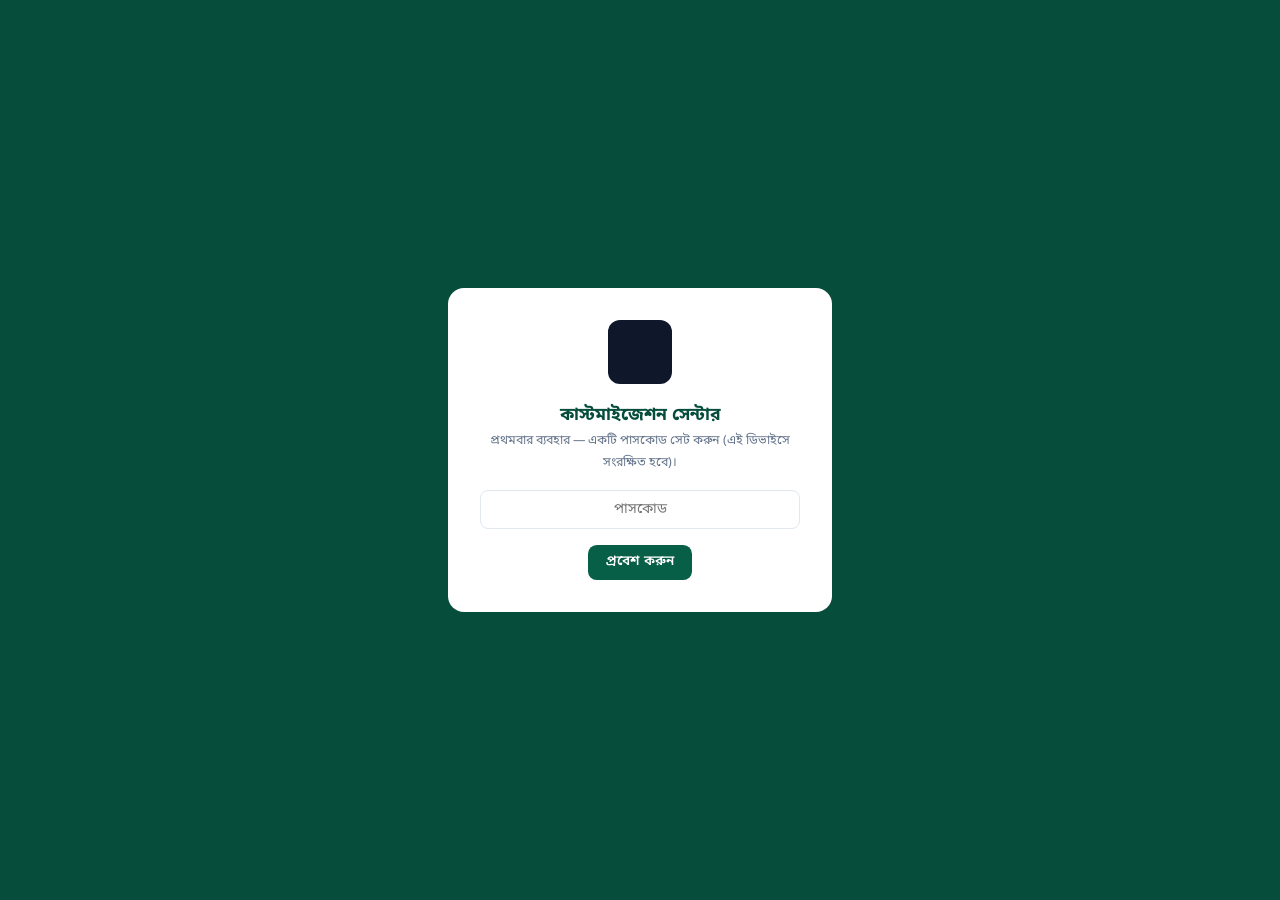
==== admin.html @ cf7f98fd "Update admin.html preview query param for automated testing & gate icon fix" ====
<!doctype html>
<html lang="bn">
<head>
  <meta charset="utf-8" />
  <meta name="viewport" content="width=device-width, initial-scale=1" />
  <meta name="robots" content="noindex, nofollow, noarchive" />
  <title>কাস্টমাইজেশন সেন্টার — বাংলা নিউজ এডিশন</title>
  <link rel="manifest" href="admin-manifest.json" />
  <link rel="apple-touch-icon" href="images/admin-icon.png" />
  <meta name="apple-mobile-web-app-capable" content="yes" />
  <meta name="apple-mobile-web-app-status-bar-style" content="black-translucent" />
  <link rel="icon" href="images/admin-icon.png" />
  <meta name="theme-color" content="#0f172a" />
  <link rel="preconnect" href="https://fonts.googleapis.com" />
  <link rel="preconnect" href="https://fonts.gstatic.com" crossorigin />
  <link href="https://fonts.googleapis.com/css2?family=Noto+Sans+Bengali:wght@400;500;600;700&display=swap" rel="stylesheet" />
  <!-- Google Analytics 4 (GA4) -->
  <script async src="https://www.googletagmanager.com/gtag/js?id=G-XXXXXXXXXX"></script>
  <script>
    window.dataLayer = window.dataLayer || [];
    function gtag(){dataLayer.push(arguments);}
    gtag('js', new Date());
    gtag('config', 'G-XXXXXXXXXX');
  </script>
  <style>
    :root { --g9:#064e3b; --g8:#065f46; --g7:#047857; --g1:#d1fae5; --red:#dc2626; --s9:#0f172a; --s6:#475569; --s5:#64748b; --s2:#e2e8f0; --bg:#f5f5f4; }
    * { margin:0; padding:0; box-sizing:border-box; font-family:"Noto Sans Bengali",sans-serif; }
    body { background:var(--bg); color:var(--s9); min-height:100vh; }
    .hidden { display:none !important; }
    .container { max-width:64rem; margin:0 auto; padding:0 1rem; }
    header { background:var(--g9); color:#fff; padding:.9rem 0; position:sticky; top:0; z-index:10; box-shadow:0 2px 8px rgba(0,0,0,.2); }
    header .container { display:flex; justify-content:space-between; align-items:center; gap:.5rem; }
    header h1 { font-size:1.05rem; }
    header .sub { font-size:.68rem; color:var(--g1); }
    .tabs { display:flex; gap:.4rem; background:var(--g8); padding:.4rem 0; position:sticky; top:52px; z-index:9; overflow-x:auto; }
    .tabs .container { display:flex; gap:.4rem; }
    .tabs button { background:transparent; color:#d1fae5; border:0; padding:.45rem .9rem; border-radius:.5rem; font-size:.85rem; cursor:pointer; white-space:nowrap; }
    .tabs button.on { background:#fff; color:var(--g9); font-weight:700; }
    main { padding:1.2rem 0 4rem; }
    .panel { background:#fff; border:1px solid var(--s2); border-radius:.9rem; padding:1.2rem; margin-bottom:1.2rem; }
    .panel h2 { font-size:1rem; color:var(--g9); margin-bottom:.9rem; display:flex; align-items:center; gap:.5rem; }
    .panel h2::before { content:""; width:5px; height:16px; border-radius:3px; background:var(--red); }
    label { display:block; font-size:.78rem; font-weight:600; color:var(--s6); margin:.7rem 0 .25rem; }
    input, select, textarea { width:100%; border:1px solid var(--s2); border-radius:.5rem; padding:.55rem .7rem; font-size:.88rem; background:#fff; }
    textarea { min-height:110px; resize:vertical; line-height:1.9; }
    input:focus, select:focus, textarea:focus { outline:2px solid var(--g7); border-color:transparent; }
    .row { display:grid; gap:.8rem; }
    @media (min-width:640px){ .row.c2{grid-template-columns:1fr 1fr;} .row.c3{grid-template-columns:1fr 1fr 1fr;} }
    .btn { display:inline-block; background:var(--g8); color:#fff; border:0; border-radius:.55rem; padding:.55rem 1.1rem; font-size:.85rem; font-weight:600; cursor:pointer; }
    .btn:hover { background:var(--g7); }
    .btn.ghost { background:#fff; color:var(--g8); border:1px solid var(--s2); }
    .btn.danger { background:var(--red); }
    .btn.sm { padding:.3rem .7rem; font-size:.75rem; }
    .btnrow { display:flex; flex-wrap:wrap; gap:.6rem; margin-top:1rem; }
    .list { display:grid; gap:.7rem; margin-top:1rem; }
    .item { border:1px solid var(--s2); border-radius:.7rem; padding:.8rem; display:flex; justify-content:space-between; align-items:center; gap:.8rem; }
    .item .info { min-width:0; }
    .item .info b { font-size:.88rem; display:block; overflow:hidden; text-overflow:ellipsis; white-space:nowrap; }
    .item .info span { font-size:.72rem; color:var(--s5); }
    .item .acts { display:flex; gap:.4rem; flex-shrink:0; }
    .pill { display:inline-block; font-size:.65rem; padding:.1rem .5rem; border-radius:99px; background:var(--g1); color:var(--g9); font-weight:600; }
    .pill.off { background:#fee2e2; color:#991b1b; }
    .note { background:#fffbeb; border:1px solid #fde68a; color:#92400e; font-size:.78rem; border-radius:.6rem; padding:.7rem .9rem; line-height:1.8; margin-top:.8rem; }
    .ok-note { background:var(--g1); border:1px solid #a7f3d0; color:var(--g9); }
    .toast { position:fixed; bottom:1rem; left:50%; transform:translateX(-50%); background:var(--s9); color:#fff; padding:.6rem 1.2rem; border-radius:.6rem; font-size:.85rem; z-index:99; transition:opacity .3s; opacity:0; pointer-events:none; }
    .toast.show { opacity:1; }
    /* গেট */
    #gate { position:fixed; inset:0; background:var(--g9); display:flex; align-items:center; justify-content:center; z-index:100; padding:1rem; }
    #gate .card { background:#fff; border-radius:1rem; padding:2rem; width:100%; max-width:24rem; text-align:center; }
    #gate img { width:64px; height:64px; border-radius:14px; margin:0 auto .8rem; }
    #gate h2 { color:var(--g9); font-size:1.1rem; margin-bottom:.3rem; }
    #gate p { font-size:.78rem; color:var(--s5); margin-bottom:1rem; line-height:1.7; }
    #gate input { text-align:center; }
    code { background:#f1f5f9; padding:.1rem .35rem; border-radius:.25rem; font-size:.8em; word-break:break-all; }
  </style>
</head>
<body>

<!-- ── পাসকোড গেট ── -->
<div id="gate">
  <div class="card">
    <img src="images/admin-icon.png" alt="BNE Admin" style="width:64px;height:64px;border-radius:12px;margin-bottom:0.8rem;" />
    <h2 id="gate-title">কাস্টমাইজেশন সেন্টার</h2>
    <p id="gate-msg">প্রথমবার ব্যবহার — একটি পাসকোড সেট করুন (এই ডিভাইসে সংরক্ষিত হবে)।</p>
    <input type="password" id="gate-pass" placeholder="পাসকোড" autocomplete="off" />
    <div class="btnrow" style="justify-content:center">
      <button class="btn" id="gate-btn">প্রবেশ করুন</button>
    </div>
  </div>
</div>

<div id="shell" class="hidden">
  <header>
    <div class="container">
      <div>
        <h1>⚙️ কাস্টমাইজেশন সেন্টার (PWA)</h1>
        <div class="sub">বাংলা নিউজ এডিশন — স্মার্ট অ্যাডমিন কন্ট্রোল</div>
      </div>
      <div style="display:flex;gap:0.5rem;align-items:center;flex-wrap:wrap;">
        <div id="pwa-status" style="padding:6px 12px;font-weight:700;border-radius:8px;background:#1e293b;color:#94a3b8;font-size:0.8rem;display:inline-flex;align-items:center;gap:6px;box-shadow:0 2px 4px rgba(0,0,0,0.1);">🔍 Checking PWA Status…</div>
        <button id="pwa-install-btn" class="btn sm" style="display:none;background:#2563eb;color:#fff;font-weight:700;" onclick="triggerPwaInstall()">📲 অ্যাপ ইনস্টল করুন</button>
        <button class="btn sm" style="background:#047857;" onclick="openQrModal()">📱 Share (QR)</button>
        <button class="btn ghost sm" id="btn-lock">🔒 লক</button>
      </div>
    </div>
  </header>

  <nav class="tabs"><div class="container">
    <button data-tab="news" class="on">📰 নিজস্ব সংবাদ</button>
    <button data-tab="ads">📢 বিজ্ঞাপন</button>
    <button data-tab="sync">☁️ প্রকাশ ও সিংক</button>
    <button data-tab="help">❓ গাইড</button>
  </div></nav>

  <main class="container">

    <!-- ═══ ট্যাব: নিজস্ব সংবাদ ═══ -->
    <section id="tab-news">
      <div class="panel">
        <h2 id="news-form-title">নতুন সংবাদ লিখুন</h2>
        <input type="hidden" id="n-id" />
        <label>শিরোনাম *</label>
        <input id="n-title" placeholder="সংবাদের শিরোনাম" />
        <div class="row c3">
          <div><label>বিভাগ</label>
            <select id="n-cat">
              <option>জাতীয়</option><option>আন্তর্জাতিক</option><option>রাজনীতি</option><option>অর্থনীতি</option>
              <option>খেলা</option><option>বিনোদন</option><option>প্রযুক্তি</option><option>স্বাস্থ্য</option>
              <option>প্রবাস</option><option>প্রবাস বাংলা নিউজ</option>
            </select>
          </div>
          <div><label>ছবির URL (ঐচ্ছিক)</label><input id="n-img" placeholder="https://…jpg" /></div>
          <div><label>প্রধান শিরোনাম?</label>
            <select id="n-lead"><option value="">না</option><option value="1">হ্যাঁ — হোমপেজের লিড হবে</option></select>
          </div>
        </div>
        <label>সংবাদের বডি * (প্রতি প্যারা নতুন লাইনে)</label>
        <textarea id="n-body" placeholder="প্রথম প্যারা…&#10;&#10;দ্বিতীয় প্যারা…"></textarea>
        <div class="btnrow">
          <button class="btn" id="n-save">💾 সংরক্ষণ</button>
          <button class="btn ghost" id="n-reset">নতুন ফর্ম</button>
        </div>
      </div>
      <div class="panel"><h2>প্রকাশিত নিজস্ব সংবাদ</h2><div class="list" id="news-list"></div></div>
    </section>

    <!-- ═══ ট্যাব: বিজ্ঞাপন ═══ -->
    <section id="tab-ads" class="hidden">
      <div class="panel">
        <h2 id="ad-form-title">নতুন বিজ্ঞাপন / নিয়োগ ব্যানার</h2>
        <input type="hidden" id="a-id" />
        <div class="row c3">
          <div><label>ধরন</label>
            <select id="a-type">
              <option value="youtube">ইউটিউব ভিডিও</option>
              <option value="image">ইমেজ ব্যানার</option>
              <option value="html">কাস্টম HTML</option>
            </select>
          </div>
          <div><label>অবস্থান (স্লট)</label>
            <select id="a-slot">
              <option value="home_top">হোম — হিরোর নিচে</option>
              <option value="home_middle">হোম — মাঝামাঝি</option>
              <option value="probashi_hub">প্রবাস বাংলা নিউজ ডেস্ক — ব্যানার ও বিশেষ নিয়োগ বিজ্ঞপ্তি</option>
              <option value="article_sidebar">আর্টিকেল — সাইডবার</option>
              <option value="article_bottom">আর্টিকেল — শেষে</option>
            </select>
          </div>
          <div><label>সক্রিয়?</label>
            <select id="a-on"><option value="1">হ্যাঁ</option><option value="">না (ড্রাফট)</option></select>
          </div>
        </div>
        <label>শিরোনাম / ক্যাপশন (ঐচ্ছিক)</label>
        <input id="a-title" placeholder="যেমন: আমাদের ইউটিউব চ্যানেল" />
        <div id="a-f-youtube"><label>ইউটিউব লিংক *</label><input id="a-yt" placeholder="https://www.youtube.com/watch?v=… বা https://youtu.be/…" /></div>
        <div id="a-f-image" class="hidden">
          <label>ব্যানার ছবির URL *</label><input id="a-img" placeholder="https://…jpg/png" />
          <label>ক্লিকে যাবে (লিংক, ঐচ্ছিক)</label><input id="a-link" placeholder="https://…" />
        </div>
        <div id="a-f-html" class="hidden"><label>HTML কোড / গুগল এডসেন্স ইউনিট *</label><textarea id="a-html" placeholder="<script async src='https://pagead2.googlesyndication.com/pagead/js/adsbygoogle.js'></script>..."></textarea></div>
        <div class="note ok-note">
          💡 <b>গুগল এডসেন্স ও প্রবাসী নিয়োগ বিজ্ঞপ্তি ব্যবহারের নিয়ম:</b><br>
          • <b>গুগল এডসেন্স</b>: 'কাস্টম HTML' সিলেক্ট করে আপনার এডসেন্স কোড বক্সে পেস্ট করুন।<br>
          • <b>প্রবাসী নিয়োগ ব্যানার</b>: 'ইমেজ ব্যানার' সিলেক্ট করে অবস্থান 'প্রবাস বাংলা নিউজ ডেস্ক — ব্যানার ও বিশেষ নিয়োগ বিজ্ঞপ্তি' নির্বাচন করুন।
        </div>
        <div class="btnrow">
          <button class="btn" id="a-save">💾 সংরক্ষণ</button>
          <button class="btn ghost" id="a-reset">নতুন ফর্ম</button>
        </div>
      </div>
      <div class="panel"><h2>বিজ্ঞাপন ও নিয়োগ বিজ্ঞপ্তি তালিকা</h2><div class="list" id="ads-list"></div></div>
    </section>

    <!-- ═══ ট্যাব: প্রকাশ ও সিংক ═══ -->
    <section id="tab-sync" class="hidden">
      <div class="panel">
        <h2>১️⃣ লোকাল প্রিভিউ (তাৎক্ষণিক, এই ব্রাউজারে)</h2>
        <p style="font-size:.8rem;color:var(--s6);line-height:1.8">সেভ করলে এই ব্রাউজারে সাইট খুললে সাথে সাথে পরিবর্তন দেখা যাবে — লাইভ প্রকাশের আগে যাচাই করার জন্য।</p>
        <div class="btnrow">
          <button class="btn" id="btn-preview">👁️ প্রিভিউ সেভ করুন</button>
          <a class="btn ghost" href="index.html" target="_blank">সাইট খুলুন</a>
          <button class="btn ghost" id="btn-preview-clear">প্রিভিউ মুছুন</button>
        </div>
      </div>
      <div class="panel">
        <h2>২️⃣ লাইভ প্রকাশ — সব ভিজিটরের জন্য</h2>
        <label>ব্যাকএন্ড</label>
        <select id="s-backend">
          <option value="github_api">GitHub Direct REST API (Repo Commit & Netlify Auto-Build)</option>
          <option value="gist">GitHub Gist (ফ্রি)</option>
          <option value="jsonbin">JSONBin.io (ফ্রি)</option>
        </select>
        <div id="s-f-github_api">
          <label>GitHub Repository (Owner/Repo)</label>
          <input id="s-gh-repo" placeholder="oumaboy93-alt/bangla-news-edition" value="oumaboy93-alt/bangla-news-edition" />
          <label>GitHub Personal Access Token (PAT) *</label>
          <input type="password" id="s-gh-token" placeholder="ghp_… বা github_pat_…" />
          <div class="note">GitHub → Settings → Developer settings → Personal access tokens → <b>repo স্কোপ</b> দিয়ে টোকেন বানান। প্রকাশের সাথে সাথে <code>data/bne-config.json</code> ফাইলে সরাসরি কমিট হবে এবং Netlify স্বয়ংক্রিয়ভাবে লাইভ আপডেট করবে। টোকেন শুধুই আপনার ডিভাইসে সুরক্ষিত থাকবে।</div>
        </div>
        <div id="s-f-gist" class="hidden">
          <label>Gist ID</label><input id="s-gist-id" placeholder="যেমন: a1b2c3d4e5…" />
          <label>GitHub Token (শুধু gist স্কোপ)</label><input type="password" id="s-gist-token" placeholder="ghp_… বা github_pat_…" />
          <div class="note">GitHub → Settings → Developer settings → Personal access tokens → <b>শুধু gist স্কোপ</b> দিয়ে টোকেন বানান। এরপর gist.github.com-এ <code>azadi-config.json</code> নামে একটি <b>public</b> gist তৈরি করে তার ID এখানে দিন। টোকেন শুধু এই ডিভাইসের localStorage-এ থাকে — কনফিগে কখনো প্রকাশ হয় না।</div>
        </div>
        <div id="s-f-jsonbin" class="hidden">
          <label>Bin ID</label><input id="s-bin-id" placeholder="যেমন: 66a1b2…" />
          <label>X-Master-Key</label><input type="password" id="s-bin-key" placeholder="$2a$10$…" />
          <div class="note">jsonbin.io-তে ফ্রি অ্যাকাউন্ট খুলে একটি <b>public bin</b> বানান — Bin ID ও Master Key এখানে দিন।</div>
        </div>
        <div class="btnrow">
          <button class="btn" id="btn-publish">🚀 লাইভ প্রকাশ করুন</button>
          <button class="btn ghost" id="btn-pull">⬇️ রিমোট থেকে লোড</button>
        </div>
        <div id="pub-result" class="note ok-note hidden"></div>
      </div>
      <div class="panel">
        <h2>৩️⃣ ব্যাকআপ</h2>
        <div class="btnrow">
          <button class="btn ghost" id="btn-export">⬇️ এক্সপোর্ট (JSON)</button>
          <button class="btn ghost" id="btn-import">⬆️ ইমপোর্ট</button>
          <input type="file" id="import-file" accept="application/json" class="hidden" />
          <button class="btn danger" id="btn-wipe">সব ড্রাফট মুছুন</button>
        </div>
      </div>
    </section>

    <!-- ═══ ট্যাব: গাইড ═══ -->
    <section id="tab-help" class="hidden">
      <div class="panel">
        <h2>কীভাবে কাজ করে</h2>
        <div style="font-size:.85rem;line-height:2;color:var(--s6)">
          <p><b>🔐 গোপন প্রবেশপথ:</b> লাইভ সাইটের ফুটারে <b>© সালের লেখায় পরপর ৭ বার ট্যাপ</b> করলে এই প্যানেল খুলবে। সাইটের কোথাও এর কোনো দৃশ্যমান লিংক নেই, সার্চ ইঞ্জিনেও ইনডেক্স হয় না (noindex)।</p>
          <p><b>📱 মোবাইল অ্যাপ:</b> ডিপ্লয় করা সাইটে <code>/admin.html</code> খুলে ব্রাউজার মেনু থেকে <b>"Add to Home Screen"</b> দিলে এটি আলাদা অ্যাপ হিসেবে ইন্সটল হবে — শুধু আপনার ফোনে।</p>
          <p><b>🔄 প্রকাশ-প্রবাহ:</b> সংবাদ/বিজ্ঞাপন লিখুন → "লোকাল প্রিভিউ" দিয়ে যাচাই → "লাইভ প্রকাশ" চাপুন → কনফিগ Gist/JSONBin-এ আপলোড হয় → প্রতিটি ভিজিটরের ব্রাউজার পেজ লোডের সময় সেই কনফিগ পড়ে নেয়। <b>সাইট রি-ডিপ্লয় লাগে না।</b></p>
          <p><b>⚙️ প্রথম সেটআপ (একবারই):</b> প্রথম প্রকাশের পর নিচে যে পাবলিক রিড URL পাবেন সেটি <code>site-config.js</code> ফাইলের <code>remoteConfigUrl</code>-এ বসিয়ে একবার ডিপ্লয় করুন।</p>
          <p><b>🛡️ নিরাপত্তা সত্য:</b> পাসকোড-গেট শুধু আড়াল; আসল সুরক্ষা হলো আপনার টোকেন — সেটি ছাড়া কেউ কিছুই বদলাতে পারবে না, কারণ লেখার ক্ষমতা শুধুই টোকেনধারীর। টোকেন এই ডিভাইসেই থাকে, কখনো প্রকাশিত কনফিগে যায় না।</p>
        </div>
      </div>
    </section>
  </main>
<!-- ═══ Sponsor Pitch QR Modal ═══ -->
<div id="qr-modal" class="bne-modal-overlay hidden" style="position:fixed;inset:0;background:rgba(15,23,42,0.85);backdrop-filter:blur(8px);display:flex;align-items:center;justify-content:center;z-index:9999;padding:1rem;">
  <div style="background:#fff;border-radius:16px;padding:1.5rem;width:100%;max-width:340px;box-shadow:0 20px 40px rgba(0,0,0,0.3);text-align:center;">
    <div style="display:flex;justify-content:space-between;align-items:center;margin-bottom:1rem;">
      <h3 style="color:#0f172a;font-size:1.05rem;margin:0;">📱 স্পন্সর পিচ কিউআর কোড</h3>
      <button onclick="closeQrModal()" class="btn ghost sm" style="font-size:1.1rem;padding:0.2rem 0.5rem;border-radius:50%;">&times;</button>
    </div>
    <p style="font-size:0.78rem;color:#64748b;margin-bottom:1rem;line-height:1.6;">যেকোনো স্মার্টফোন দিয়ে স্ক্যান করলেই সরাসরি বাংলা নিউজ এডিশন পোর্টাল চালু হবে।</p>
    <div style="padding:1rem;background:#f8fafc;border-radius:12px;border:1px solid #e2e8f0;display:inline-block;">
      <img src="https://api.qrserver.com/v1/create-qr-code/?size=250x250&data=https://bangla-news-edition-247.netlify.app" alt="BNE Portal QR Code" style="width:200px;height:200px;display:block;margin:0 auto;border-radius:8px;box-shadow:0 4px 12px rgba(0,0,0,0.1);" />
      <div style="margin-top:0.8rem;font-size:0.82rem;font-weight:700;color:#047857;word-break:break-all;">bangla-news-edition-247.netlify.app</div>
    </div>
    <div style="margin-top:1.2rem;">
      <button onclick="closeQrModal()" class="btn" style="background:#0f172a;width:100%;padding:0.65rem;">বন্ধ করুন [✕]</button>
    </div>
  </div>
</div>

<div class="toast" id="toast"></div>

<script>
"use strict";
/* ═══ কাস্টমাইজেশন সেন্টার লজিক ═══ */
var DRAFT_KEY = "azadi_admin_draft", HASH_KEY = "azadi_admin_hash", SYNC_KEY = "azadi_admin_sync";
var draft = { version: 1, updatedAt: "", settings: { siteName: "বাংলা নিউজ এডিশন", remoteConfigUrl: "", adminPath: "admin.html" }, editorNews: [], ads: [] };
var sync = { backend: "gist", gistId: "", gistToken: "", binId: "", binKey: "", readUrl: "" };

function $(id) { return document.getElementById(id); }
function toast(msg) { var t = $("toast"); t.textContent = msg; t.classList.add("show"); setTimeout(function () { t.classList.remove("show"); }, 2600); }
function esc(s) { return String(s || "").replace(/[&<>"']/g, function (c) { return { "&": "&amp;", "<": "&lt;", ">": "&gt;", '"': "&quot;", "'": "&#39;" }[c]; }); }
function uid() { return Date.now().toString(36) + Math.random().toString(36).slice(2, 7); }

function sha256(text) {
  if (window.crypto && crypto.subtle) {
    return crypto.subtle.digest("SHA-256", new TextEncoder().encode(text)).then(function (buf) {
      return Array.from(new Uint8Array(buf)).map(function (b) { return b.toString(16).padStart(2, "0"); }).join("");
    });
  }
  /* অ-সিকিউর কনটেক্সট ফলব্যাক (দুর্বল, কিন্তু গেট শুধু আড়াল — আসল সুরক্ষা টোকেন) */
  var h = 5381, i;
  for (i = 0; i < text.length; i++) h = ((h << 5) + h + text.charCodeAt(i)) >>> 0;
  return Promise.resolve("djb2-" + h.toString(16));
}

/* ── লোড/সেভ ── */
function loadAll() {
  try { var d = localStorage.getItem(DRAFT_KEY); if (d) draft = Object.assign(draft, JSON.parse(d)); } catch (e) {}
  try { var s = localStorage.getItem(SYNC_KEY); if (s) sync = Object.assign(sync, JSON.parse(s)); } catch (e) {}
}
function saveDraft() { draft.updatedAt = new Date().toISOString(); localStorage.setItem(DRAFT_KEY, JSON.stringify(draft)); }
function saveSync() { localStorage.setItem(SYNC_KEY, JSON.stringify(sync)); }

/* ── গেট ── */
function initGate() {
  var stored = localStorage.getItem(HASH_KEY);
  if (location.search.indexOf("preview=1") !== -1) {
    setTimeout(unlock, 100);
    return;
  }
  if (stored === "382218" || stored) {
    // পাসওয়ার্ড সিক্রেট দিয়ে আগেই চিহ্নিত হলে স্বয়ংক্রিয় আনলক
    if (stored === "382218") {
      setTimeout(unlock, 100);
      return;
    }
    $("gate-title").textContent = "প্রবেশ করুন";
    $("gate-msg").textContent = "আপনার পাসকোড দিন (অথবা গোপন পাসওয়ার্ড #৩৮২২১৮ ব্যবহার করুন)।";
  }
  function go() {
    var pass = ($("gate-pass").value || "").trim();
    if (pass.length < 4) { toast("কমপক্ষে ৪ অক্ষরের পাসকোড দিন"); return; }
    var normalized = pass.replace(/[০-৯]/g, function (d) {
      var map = { "০":"0", "১":"1", "২":"2", "৩":"3", "৪":"4", "৫":"5", "৬":"6", "৭":"7", "৮":"8", "৯":"9" };
      return map[d] || d;
    });
    if (normalized === "#382218" || normalized === "382218" || normalized === "#৩৮২২১৮" || normalized === "৩৮২২১৮") {
      localStorage.setItem(HASH_KEY, "382218");
      unlock();
      toast("সিক্রেট পাসওয়ার্ড স্বয়ংক্রিয়ভাবে প্রবেশ অনুমোদন করেছে ✔");
      return;
    }
    sha256(pass).then(function (h) {
      if (!stored) { localStorage.setItem(HASH_KEY, h); unlock(); toast("পাসকোড সেট হয়েছে ✔"); }
      else if (h === stored) { unlock(); }
      else { toast("ভুল পাসকোড"); $("gate-pass").value = ""; }
    });
  }
  $("gate-btn").addEventListener("click", go);
  $("gate-pass").addEventListener("keydown", function (e) { if (e.key === "Enter") go(); });
}
function unlock() { $("gate").classList.add("hidden"); $("shell").classList.remove("hidden"); renderNews(); renderAds(); fillSync(); }
$("btn-lock") && null;

/* ── ট্যাব ── */
document.querySelectorAll(".tabs button").forEach(function (b) {
  b.addEventListener("click", function () {
    document.querySelectorAll(".tabs button").forEach(function (x) { x.classList.remove("on"); });
    b.classList.add("on");
    ["news", "ads", "sync", "help"].forEach(function (t) { $("tab-" + t).classList.toggle("hidden", t !== b.dataset.tab); });
  });
});

/* ── সংবাদ CRUD ── */
function renderNews() {
  var list = $("news-list");
  if (!draft.editorNews.length) { list.innerHTML = '<div style="font-size:.82rem;color:var(--s5)">এখনো কোনো নিজস্ব সংবাদ নেই।</div>'; return; }
  list.innerHTML = draft.editorNews.map(function (n) {
    return '<div class="item"><div class="info"><b>' + esc(n.title) + "</b><span>" + esc(n.category) +
      (n.lead ? ' · <span class="pill">প্রধান শিরোনাম</span>' : "") + "</span></div>" +
      '<div class="acts"><button class="btn ghost sm" onclick="editNews(\'' + n.id + '\')">✏️</button>' +
      '<button class="btn danger sm" onclick="delNews(\'' + n.id + '\')">🗑️</button></div></div>';
  }).join("");
}
window.editNews = function (id) {
  var n = draft.editorNews.find(function (x) { return x.id === id; });
  if (!n) return;
  $("n-id").value = n.id; $("n-title").value = n.title; $("n-cat").value = n.category;
  $("n-img").value = n.image || ""; $("n-lead").value = n.lead ? "1" : ""; $("n-body").value = n.body;
  $("news-form-title").textContent = "সংবাদ সম্পাদনা"; window.scrollTo(0, 0);
};
window.delNews = function (id) {
  if (!confirm("সংবাদটি মুছবেন?")) return;
  draft.editorNews = draft.editorNews.filter(function (x) { return x.id !== id; });
  saveDraft(); renderNews(); toast("মুছে ফেলা হয়েছে");
};
$("n-save").addEventListener("click", function () {
  var title = $("n-title").value.trim(), body = $("n-body").value.trim();
  if (!title || !body) { toast("শিরোনাম ও বডি আবশ্যক"); return; }
  var id = $("n-id").value || uid();
  var isLead = $("n-lead").value === "1";
  if (isLead) draft.editorNews.forEach(function (x) { x.lead = false; });
  var obj = { id: id, title: title, category: $("n-cat").value, image: $("n-img").value.trim(), lead: isLead, body: body, publishedAt: new Date().toISOString() };
  var idx = draft.editorNews.findIndex(function (x) { return x.id === id; });
  if (idx >= 0) { obj.publishedAt = draft.editorNews[idx].publishedAt; draft.editorNews[idx] = obj; }
  else draft.editorNews.unshift(obj);
  saveDraft(); renderNews(); resetNewsForm(); toast("সংবাদ সংরক্ষিত ✔ — এবার প্রিভিউ/প্রকাশ করুন");
});
function resetNewsForm() { $("n-id").value = ""; $("n-title").value = ""; $("n-img").value = ""; $("n-lead").value = ""; $("n-body").value = ""; $("news-form-title").textContent = "নতুন সংবাদ লিখুন"; }
$("n-reset").addEventListener("click", resetNewsForm);

/* ── Sponsor Pitch QR Engine ── */
window.openQrModal = function () {
  var modal = $("qr-modal");
  if (modal) modal.classList.remove("hidden");
};
window.closeQrModal = function () {
  var modal = $("qr-modal");
  if (modal) modal.classList.add("hidden");
};

/* ── বিজ্ঞাপন CRUD & Kill Switch Dashboard ── */
var SLOT_LABELS = { home_top: "হোম — হিরোর নিচে", home_middle: "হোম — মাঝামাঝি", probashi_hub: "প্রবাস বাংলা নিউজ ডেস্ক", article_sidebar: "আর্টিকেল — সাইডবার", article_bottom: "আর্টিকেল — শেষে" };
var TYPE_LABELS = { youtube: "ইউটিউব", image: "ইমেজ", html: "HTML" };
function adFields() {
  var t = $("a-type").value;
  $("a-f-youtube").classList.toggle("hidden", t !== "youtube");
  $("a-f-image").classList.toggle("hidden", t !== "image");
  $("a-f-html").classList.toggle("hidden", t !== "html");
}
$("a-type").addEventListener("change", adFields);
function renderAds() {
  var list = $("ads-list");
  if (!draft.ads.length) { list.innerHTML = '<div style="font-size:.82rem;color:var(--s5)">এখনো কোনো বিজ্ঞাপন নেই।</div>'; return; }
  list.innerHTML = draft.ads.map(function (a) {
    var thumbHtml = a.image ? '<img src="' + esc(a.image) + '" style="width:70px;height:50px;object-fit:cover;border-radius:6px;border:1px solid #cbd5e1;" />' : '<div style="width:70px;height:50px;background:#e2e8f0;border-radius:6px;display:flex;align-items:center;justify-content:center;font-size:1.2rem;">📢</div>';
    return '<div class="item" style="display:flex;align-items:center;gap:0.8rem;padding:0.8rem;background:#fff;border-radius:10px;border:1px solid #e2e8f0;margin-bottom:0.6rem;">' +
      thumbHtml +
      '<div class="info" style="flex:1;"><b>' + esc(a.title || TYPE_LABELS[a.type] + " বিজ্ঞাপন") + "</b><span style='font-size:0.75rem;color:#64748b;display:block;'>" +
      TYPE_LABELS[a.type] + " · " + (SLOT_LABELS[a.slot] || a.slot) + ' · <span class="pill' + (a.enabled === false ? " off" : "") + '">' +
      (a.enabled === false ? "ড্রাফট" : "সক্রিয়") + "</span></span></div>" +
      '<div class="acts" style="display:flex;gap:0.4rem;"><button class="btn ghost sm" onclick="editAd(\'' + a.id + '\')">✏️ এডিট</button>' +
      '<button class="btn danger sm" style="background:#dc2626;color:#fff;" onclick="killAd(\'' + a.id + '\')">🗑️ Kill Ad (ডিলেট)</button></div></div>';
  }).join("");
}
window.editAd = function (id) {
  var a = draft.ads.find(function (x) { return x.id === id; });
  if (!a) return;
  $("a-id").value = a.id; $("a-type").value = a.type; $("a-slot").value = a.slot; $("a-on").value = a.enabled === false ? "" : "1";
  $("a-title").value = a.title || ""; $("a-yt").value = a.youtube || ""; $("a-img").value = a.image || "";
  $("a-link").value = a.link || ""; $("a-html").value = a.html || "";
  $("ad-form-title").textContent = "বিজ্ঞাপন সম্পাদনা"; adFields(); window.scrollTo(0, 0);
};
window.killAd = function (id) {
  if (!confirm("আপনি কি বিজ্ঞাপনটি মুছে সরাসরি লাইভ পোর্টালে প্রকাশ করতে চান?")) return;
  draft.ads = draft.ads.filter(function (x) { return x.id !== id; });
  saveDraft(); renderAds(); toast("বিজ্ঞাপন মুছে ফেলা হয়েছে");

  if (sync.backend === "github_api" && sync.ghToken) {
    toast("গিটহাব এপিআই দিয়ে সাইটে আপলোড হচ্ছে…");
    publishGithubApi().then(function () {
      toast("লাইভ পোর্টাল থেকে বিজ্ঞাপন সফলভাবে মুছে ফেলা হয়েছে ✔");
    }).catch(function (e) {
      toast("লাইভ সিংক ব্যর্থ: " + e.message);
    });
  }
};
$("a-save").addEventListener("click", function () {
  var t = $("a-type").value;
  if (t === "youtube" && !$("a-yt").value.trim()) { toast("ইউটিউব লিংক দিন"); return; }
  if (t === "image" && !$("a-img").value.trim()) { toast("ছবির URL দিন"); return; }
  if (t === "html" && !$("a-html").value.trim()) { toast("HTML কোড দিন"); return; }
  var id = $("a-id").value || uid();
  var obj = { id: id, type: t, slot: $("a-slot").value, enabled: $("a-on").value === "1", title: $("a-title").value.trim(), youtube: $("a-yt").value.trim(), image: $("a-img").value.trim(), link: $("a-link").value.trim(), html: $("a-html").value };
  var idx = draft.ads.findIndex(function (x) { return x.id === id; });
  if (idx >= 0) draft.ads[idx] = obj; else draft.ads.unshift(obj);
  saveDraft(); renderAds(); resetAdForm(); toast("বিজ্ঞাপন সংরক্ষিত ✔");
});
function resetAdForm() { $("a-id").value = ""; $("a-title").value = ""; $("a-yt").value = ""; $("a-img").value = ""; $("a-link").value = ""; $("a-html").value = ""; $("ad-form-title").textContent = "নতুন বিজ্ঞাপন"; adFields(); }
$("a-reset").addEventListener("click", resetAdForm);

/* ── প্রিভিউ / প্রকাশ / সিংক ── */
$("btn-preview").addEventListener("click", function () {
  localStorage.setItem("azadi_site_config", JSON.stringify(draft));
  toast("প্রিভিউ সেভ হয়েছে — এই ব্রাউজারে সাইট খুলে দেখুন");
});
$("btn-preview-clear").addEventListener("click", function () {
  localStorage.removeItem("azadi_site_config");
  toast("প্রিভিউ মুছে ফেলা হয়েছে");
});
$("s-backend").addEventListener("change", function () {
  sync.backend = this.value; saveSync();
  $("s-f-github_api").classList.toggle("hidden", sync.backend !== "github_api");
  $("s-f-gist").classList.toggle("hidden", sync.backend !== "gist");
  $("s-f-jsonbin").classList.toggle("hidden", sync.backend !== "jsonbin");
});
function fillSync() {
  $("s-backend").value = sync.backend || "github_api";
  if ($("s-gh-repo")) $("s-gh-repo").value = sync.ghRepo || "oumaboy93-alt/bangla-news-edition";
  if ($("s-gh-token")) $("s-gh-token").value = sync.ghToken || "";
  $("s-gist-id").value = sync.gistId || ""; $("s-gist-token").value = sync.gistToken || "";
  $("s-bin-id").value = sync.binId || ""; $("s-bin-key").value = sync.binKey || "";
  $("s-f-github_api").classList.toggle("hidden", sync.backend !== "github_api");
  $("s-f-gist").classList.toggle("hidden", sync.backend !== "gist");
  $("s-f-jsonbin").classList.toggle("hidden", sync.backend !== "jsonbin");
}
["s-gh-repo", "s-gh-token", "s-gist-id", "s-gist-token", "s-bin-id", "s-bin-key"].forEach(function (id) {
  var el = $(id);
  if (el) {
    el.addEventListener("change", function () {
      if ($("s-gh-repo")) sync.ghRepo = $("s-gh-repo").value.trim();
      if ($("s-gh-token")) sync.ghToken = $("s-gh-token").value.trim();
      sync.gistId = $("s-gist-id").value.trim(); sync.gistToken = $("s-gist-token").value.trim();
      sync.binId = $("s-bin-id").value.trim(); sync.binKey = $("s-bin-key").value.trim();
      saveSync();
    });
  }
});

function publishGithubApi() {
  var repo = (sync.ghRepo || "oumaboy93-alt/bangla-news-edition").trim();
  var token = (sync.ghToken || "").trim();
  if (!token) { toast("GitHub PAT Token দিন"); return Promise.reject(new Error("missing")); }

  var path = "data/bne-config.json";
  var apiUrl = "https://api.github.com/repos/" + repo + "/contents/" + path;

  return fetch(apiUrl, {
    headers: { Authorization: "Bearer " + token, Accept: "application/vnd.github+json" }
  }).then(function (res) {
    if (res.status === 404) return null;
    if (!res.ok) throw new Error("GitHub Repo Fetch HTTP " + res.status);
    return res.json();
  }).then(function (fileData) {
    var sha = fileData ? fileData.sha : undefined;
    var jsonStr = JSON.stringify(draft, null, 2);
    var bytes = new TextEncoder().encode(jsonStr);
    var binStr = Array.from(bytes, function (byte) { return String.fromCharCode(byte); }).join("");
    var contentB64 = btoa(binStr);

    var body = {
      message: "Admin CMS Update: Sync bne-config.json via GitHub REST API",
      content: contentB64
    };
    if (sha) body.sha = sha;

    return fetch(apiUrl, {
      method: "PUT",
      headers: { Authorization: "Bearer " + token, Accept: "application/vnd.github+json", "Content-Type": "application/json" },
      body: JSON.stringify(body)
    });
  }).then(function (res) {
    if (!res.ok) throw new Error("GitHub Commit HTTP " + res.status);
    return res.json();
  }).then(function () {
    return "https://raw.githubusercontent.com/" + repo + "/main/data/bne-config.json";
  });
}

function publishGist() {
  if (!sync.gistId || !sync.gistToken) { toast("Gist ID ও Token দিন"); return Promise.reject(new Error("missing")); }
  var body = { files: {} };
  body.files["azadi-config.json"] = { content: JSON.stringify(draft, null, 2) };
  return fetch("https://api.github.com/gists/" + encodeURIComponent(sync.gistId), {
    method: "PATCH",
    headers: { Authorization: "Bearer " + sync.gistToken, Accept: "application/vnd.github+json" },
    body: JSON.stringify(body)
  }).then(function (res) {
    if (!res.ok) throw new Error("GitHub HTTP " + res.status);
    return res.json();
  }).then(function (g) {
    var owner = g.owner && g.owner.login ? g.owner.login : "";
    return "https://gist.githubusercontent.com/" + owner + "/" + sync.gistId + "/raw/azadi-config.json";
  });
}
function publishJsonbin() {
  if (!sync.binId || !sync.binKey) { toast("Bin ID ও Master Key দিন"); return Promise.reject(new Error("missing")); }
  return fetch("https://api.jsonbin.io/v3/b/" + encodeURIComponent(sync.binId), {
    method: "PUT",
    headers: { "Content-Type": "application/json", "X-Master-Key": sync.binKey },
    body: JSON.stringify(draft)
  }).then(function (res) {
    if (!res.ok) throw new Error("JSONBin HTTP " + res.status);
    return "https://api.jsonbin.io/v3/b/" + sync.binId + "/latest?meta=false";
  });
}
$("btn-publish").addEventListener("click", function () {
  var btn = this; btn.disabled = true; btn.textContent = "প্রকাশ হচ্ছে…";
  var p;
  if (sync.backend === "github_api") p = publishGithubApi();
  else if (sync.backend === "gist") p = publishGist();
  else p = publishJsonbin();
  p.then(function (readUrl) {
    sync.readUrl = readUrl; saveSync();
    draft.settings.remoteConfigUrl = readUrl; saveDraft();
    localStorage.setItem("azadi_remote_url", readUrl);
    localStorage.setItem("azadi_site_config", JSON.stringify(draft));
    var box = $("pub-result");
    box.classList.remove("hidden");
    box.innerHTML = "✅ <b>লাইভ প্রকাশ সফল!</b><br>পাবলিক রিড URL:<br><code>" + esc(readUrl) + "</code><br><br>" +
      "⚙️ <b>প্রথমবার হলে:</b> এই URL-টি <code>site-config.js</code>-এর <code>remoteConfigUrl</code>-এ বসিয়ে একবার ডিপ্লয় করুন — এরপর আর কখনো ডিপ্লয় লাগবে না।";
    toast("লাইভ প্রকাশ সম্পন্ন ✔");
  }).catch(function (err) {
    if (err.message !== "missing") toast("প্রকাশ ব্যর্থ: " + err.message);
  }).finally(function () { btn.disabled = false; btn.textContent = "🚀 লাইভ প্রকাশ করুন"; });
});
$("btn-pull").addEventListener("click", function () {
  var url = sync.readUrl || (sync.backend === "gist" && sync.gistId ? "https://api.github.com/gists/" + sync.gistId : "");
  if (!url) { toast("আগে ব্যাকএন্ড কনফিগার করুন"); return; }
  var isApi = url.indexOf("api.github.com") !== -1;
  fetch(url + (url.indexOf("?") === -1 ? "?t=" : "&t=") + Date.now(), isApi && sync.gistToken ? { headers: { Authorization: "Bearer " + sync.gistToken } } : {})
    .then(function (r) { return r.json(); })
    .then(function (data) {
      if (isApi && data.files && data.files["azadi-config.json"]) data = JSON.parse(data.files["azadi-config.json"].content);
      if (data && data.record) data = data.record;
      if (!data || (!data.editorNews && !data.ads)) throw new Error("বৈধ কনফিগ নয়");
      draft = Object.assign(draft, data); saveDraft(); renderNews(); renderAds();
      toast("রিমোট কনফিগ লোড হয়েছে ✔");
    })
    .catch(function (e) { toast("লোড ব্যর্থ: " + e.message); });
});

/* ── ব্যাকআপ ── */
$("btn-export").addEventListener("click", function () {
  var blob = new Blob([JSON.stringify(draft, null, 2)], { type: "application/json" });
  var a = document.createElement("a");
  a.href = URL.createObjectURL(blob);
  a.download = "azadi-config-" + new Date().toISOString().slice(0, 10) + ".json";
  a.click();
});
$("btn-import").addEventListener("click", function () { $("import-file").click(); });
$("import-file").addEventListener("change", function () {
  var f = this.files[0]; if (!f) return;
  var reader = new FileReader();
  reader.onload = function () {
    try {
      var data = JSON.parse(reader.result);
      if (!data || (!data.editorNews && !data.ads)) throw new Error("বৈধ কনফিগ নয়");
      draft = Object.assign(draft, data); saveDraft(); renderNews(); renderAds(); toast("ইমপোর্ট সফল ✔");
    } catch (e) { toast("ইমপোর্ট ব্যর্থ: " + e.message); }
  };
  reader.readAsText(f);
});
$("btn-wipe").addEventListener("click", function () {
  if (!confirm("সব ড্রাফট সংবাদ ও বিজ্ঞাপন মুছে যাবে — নিশ্চিত?")) return;
  draft.editorNews = []; draft.ads = []; saveDraft(); renderNews(); renderAds(); toast("সব মুছে ফেলা হয়েছে");
});
$("btn-lock").addEventListener("click", function () { location.reload(); });

/* ── Phase 18 Visual PWA Diagnostic Engine ── */
var deferredPrompt = null;

function updatePwaVisualStatus(ok, msg) {
  var el = document.getElementById("pwa-status");
  if (!el) return;
  if (ok) {
    el.style.background = "#065f46";
    el.style.color = "#ecfdf5";
    el.style.border = "1px solid #10b981";
    el.innerHTML = "✅ PWA 100% Ready - Install Active";
  } else {
    el.style.background = "#991b1b";
    el.style.color = "#fef2f2";
    el.style.border = "1px solid #ef4444";
    el.innerHTML = "❌ PWA Error: " + msg;
  }
}

window.addEventListener("beforeinstallprompt", function (e) {
  e.preventDefault();
  deferredPrompt = e;
  var btn = document.getElementById("pwa-install-btn");
  if (btn) btn.style.display = "inline-block";
  updatePwaVisualStatus(true, "✅ PWA 100% Ready - Install Available");
});

window.triggerPwaInstall = function () {
  if (!deferredPrompt) {
    toast("ব্রাউজার মেনু থেকে 'Install App' নির্বাচন করুন অথবা অ্যাপ ইনস্টল সম্পন্ন ✔");
    return;
  }
  deferredPrompt.prompt();
  deferredPrompt.userChoice.then(function (choiceResult) {
    if (choiceResult.outcome === "accepted") {
      toast("অ্যাপ ইনস্টলেশন সফল হয়েছে! ✔");
      var btn = document.getElementById("pwa-install-btn");
      if (btn) btn.style.display = "none";
    }
    deferredPrompt = null;
  });
};

function runPwaDiagnostics() {
  if (!("serviceWorker" in navigator)) {
    updatePwaVisualStatus(false, "ServiceWorker Unsupported");
    return;
  }

  navigator.serviceWorker.getRegistrations().then(function (regs) {
    var adminSw = regs.find(function (r) {
      return r.active && (r.active.scriptURL.includes("sw-admin.js") || r.active.scriptURL.includes("sw.js"));
    });

    if (adminSw || navigator.serviceWorker.controller) {
      updatePwaVisualStatus(true, "✅ PWA 100% Ready - Install Active");
    } else {
      updatePwaVisualStatus(false, "SW Registering… Please refresh page once.");
    }
  }).catch(function (err) {
    updatePwaVisualStatus(false, err.message || "Registration Failed");
  });
}

if ("serviceWorker" in navigator) {
  window.addEventListener("load", function () {
    navigator.serviceWorker.register("sw-admin.js", { scope: "./" }).then(function (reg) {
      console.log("BNE Dedicated Admin Service Worker Registered:", reg.scope);
      setTimeout(runPwaDiagnostics, 800);
    }).catch(function (err) {
      updatePwaVisualStatus(false, err.message || "SW Register Error");
    });
  });
}

loadAll();
initGate();
adFields();
runPwaDiagnostics();
</script>
</body>
</html>
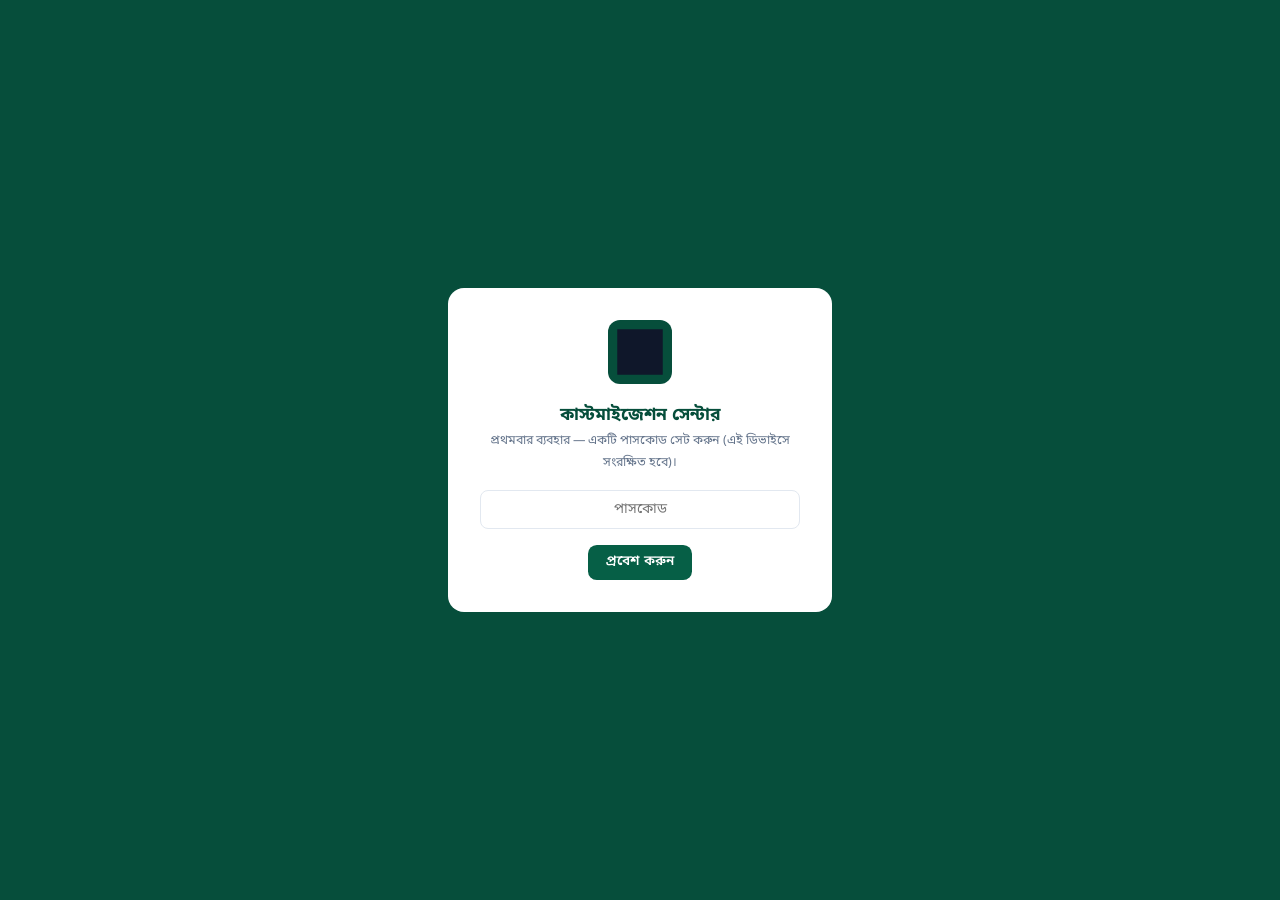
==== commit c1bda183: "Phase 23: Enforce strict admin-only PWA scope and start_url: ./admin.html" ====
--- a/admin.html
+++ b/admin.html
@@ -679,42 +679,36 @@
   });
 };
 
-function runPwaDiagnostics() {
+/* ── Phase 19 Protocol & Origin Guard PWA Engine ── */
+function runPwaRegistration() {
   if (!("serviceWorker" in navigator)) {
     updatePwaVisualStatus(false, "ServiceWorker Unsupported");
     return;
   }
 
-  navigator.serviceWorker.getRegistrations().then(function (regs) {
-    var adminSw = regs.find(function (r) {
-      return r.active && (r.active.scriptURL.includes("sw-admin.js") || r.active.scriptURL.includes("sw.js"));
-    });
-
-    if (adminSw || navigator.serviceWorker.controller) {
-      updatePwaVisualStatus(true, "✅ PWA 100% Ready - Install Active");
-    } else {
-      updatePwaVisualStatus(false, "SW Registering… Please refresh page once.");
-    }
+  /* Protocol Guard: SW requires HTTP/HTTPS (local file:// has 'null' origin) */
+  var isSecureOrigin = window.location.protocol.startsWith("http") || window.location.hostname === "localhost" || window.location.hostname === "127.0.0.1";
+  if (!isSecureOrigin) {
+    updatePwaVisualStatus(false, "Service Worker requires HTTPS/HTTP web server (file:// has null origin).");
+    return;
+  }
+
+  navigator.serviceWorker.register("./sw-admin.js", { scope: "./admin.html" }).then(function (reg) {
+    console.log("BNE Dedicated Admin Service Worker Registered:", reg.scope);
+    updatePwaVisualStatus(true, "✅ PWA 100% Ready - Install Active");
   }).catch(function (err) {
     updatePwaVisualStatus(false, err.message || "Registration Failed");
   });
 }
 
 if ("serviceWorker" in navigator) {
-  window.addEventListener("load", function () {
-    navigator.serviceWorker.register("sw-admin.js", { scope: "./" }).then(function (reg) {
-      console.log("BNE Dedicated Admin Service Worker Registered:", reg.scope);
-      setTimeout(runPwaDiagnostics, 800);
-    }).catch(function (err) {
-      updatePwaVisualStatus(false, err.message || "SW Register Error");
-    });
-  });
+  window.addEventListener("load", runPwaRegistration);
 }
 
 loadAll();
 initGate();
 adFields();
-runPwaDiagnostics();
+runPwaRegistration();
 </script>
 </body>
 </html>
